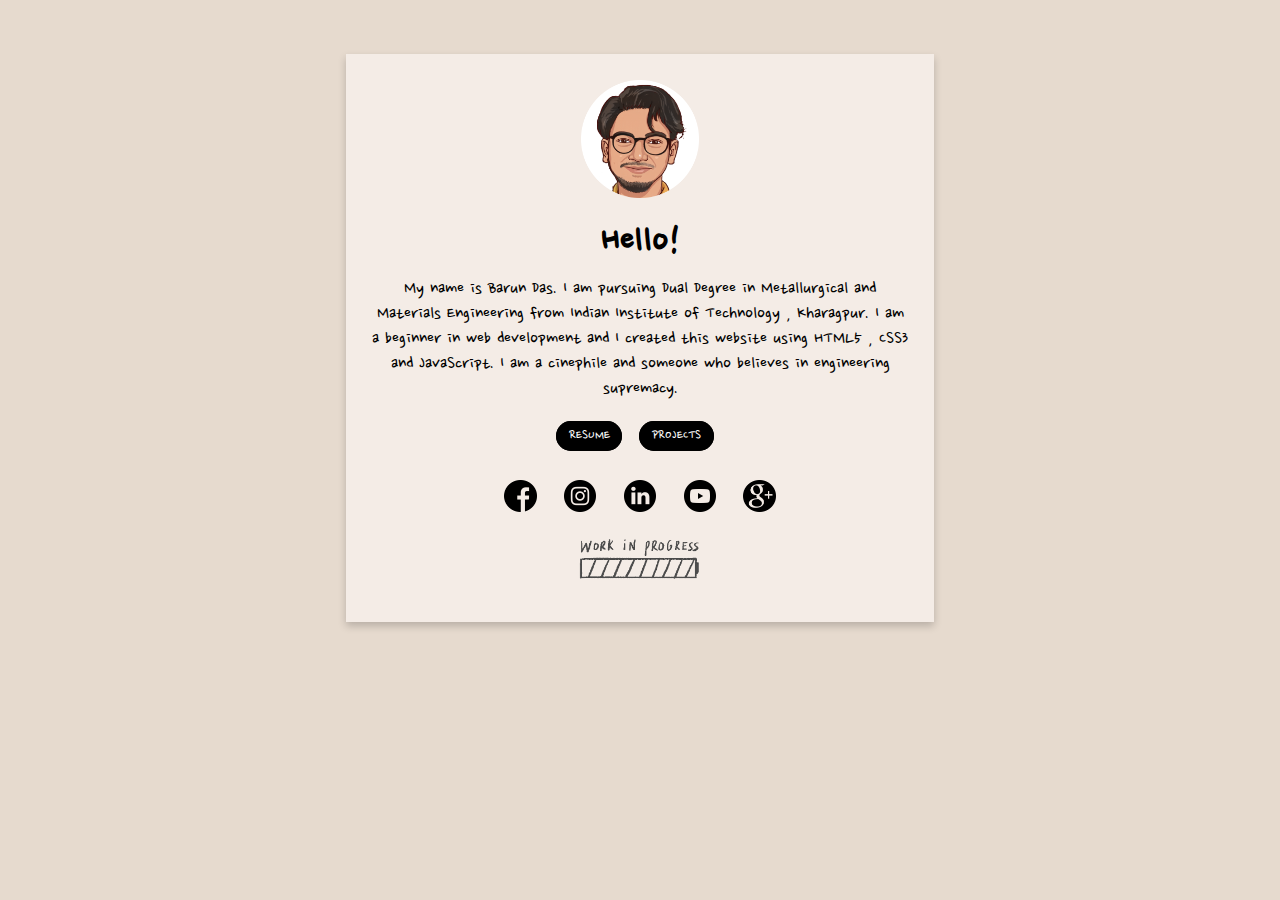
==== index.html @ 95a01f0f "Add files via upload" ====
<!DOCTYPE html>
<html>

<head>
  <meta charset="utf-8">
  <link rel="icon" href="favicon.ico">
  <title>Barun Das</title>
  <link rel="stylesheet" href="styles.css">
  <link href="https://fonts.googleapis.com/css2?family=Architects+Daughter&family=Nanum+Pen+Script&display=swap" rel="stylesheet">
  <link rel="stylesheet" href="https://cdnjs.cloudflare.com/ajax/libs/font-awesome/4.7.0/css/font-awesome.min.css">
</head>

<body>
  <div class="textcontainer">
    <center>
      <img class="barun" src="barun.png">
    </center>
    <center>
      <h1 class="heading">Hello!</h1>
      <p>
        My name is Barun Das. I am pursuing Dual Degree in Metallurgical and Materials Engineering from Indian Institute of Technology , Kharagpur.
        I am a beginner in web development and I created this website using HTML5 , CSS3 and JavaScript. I am a cinephile and someone
        who believes in engineering supremacy.
      </p>
      <a class="button" href="resume.html">RESUME</a>
      <a class="button" href="projects.html">PROJECTS</a>
    </center>
    <center>
      <a href="#"><img class="socialmedia" src="facebook.png"></a>
      <a href="#"><img class="socialmedia" src="instagram.png"></a>
      <a href="#"><img class="socialmedia" src="linkedin.png"></a>
      <a href="#"><img class="socialmedia" src="youtube.png"></a>
      <a href="#"><img class="socialmedia" src="gmail.png"></a>
    </center>
    <center><img class="gif" src="giphy.gif" alt="work in progress"></center>
  </div>
</body>

</html>
---- styles.css ----
body{
  margin : 0;
  background-color : #E6DACE;
  min-height: 800px;
}

p{
  margin-top : 2%;
}

.barun{
  width : 22%;
}

.heading{
  margin : 2%;
}

.gif{
  padding-top : 3%;
  width : 25%;
}

.gif1{
  position: absolute;
  top : 20%;
  right : 43%;
  width : 14%;
}

.textcontainer{
  background-color: #F4ECE6;
  font-family: 'Nanum Pen Script', cursive;
  font-size: 1.6vmax;
  position: absolute;
  box-shadow: 0 4px 8px 0 rgba(0,0,0,0.2);
  transition: 0.3s;
  top : 6%;
  padding : 2%;
  left : 27%;
  right : 27%;
}

.textcontainer:hover{
  box-shadow: 0 8px 16px 0 rgba(0,0,0,0.2);
}

.button{
  font-family: 'Nanum Pen Script', cursive;
  background-color: black;
  color: white ;
  font-size: 1.2vmax;
  margin-right : 2%;
  border: 2px solid black ;
  padding: 1% 2%;
  text-align: center;
  text-decoration: none;
  border-radius: 22px;
}

.button:hover{
  border: 2px solid white;
  background-color: white;
  color: black;
}

.socialmedia{
  width : 6%;
  padding-top : 6%;
  margin-right : 2%;
  margin-left : 2%;
}

.socialmedia:hover{
  opacity : 0.5;
}

@media only screen and (max-device-width: 480px){

  .barun{
    padding-top : 5%;
    width : 38%;
    margin-bottom : 0;
  }

  .gif{
    padding-top : 10%;
    width : 30%;
  }

  .textcontainer{
    font-family: 'Nanum Pen Script', cursive;
    font-size: 1.8vmax;
    position: absolute;
    top : 16%;
    right : 12%;
    left : 12%;
  }

  .gif1{
    position: absolute;
    top : 35%;
    right : 32%;
    width : 36%;
  }



}
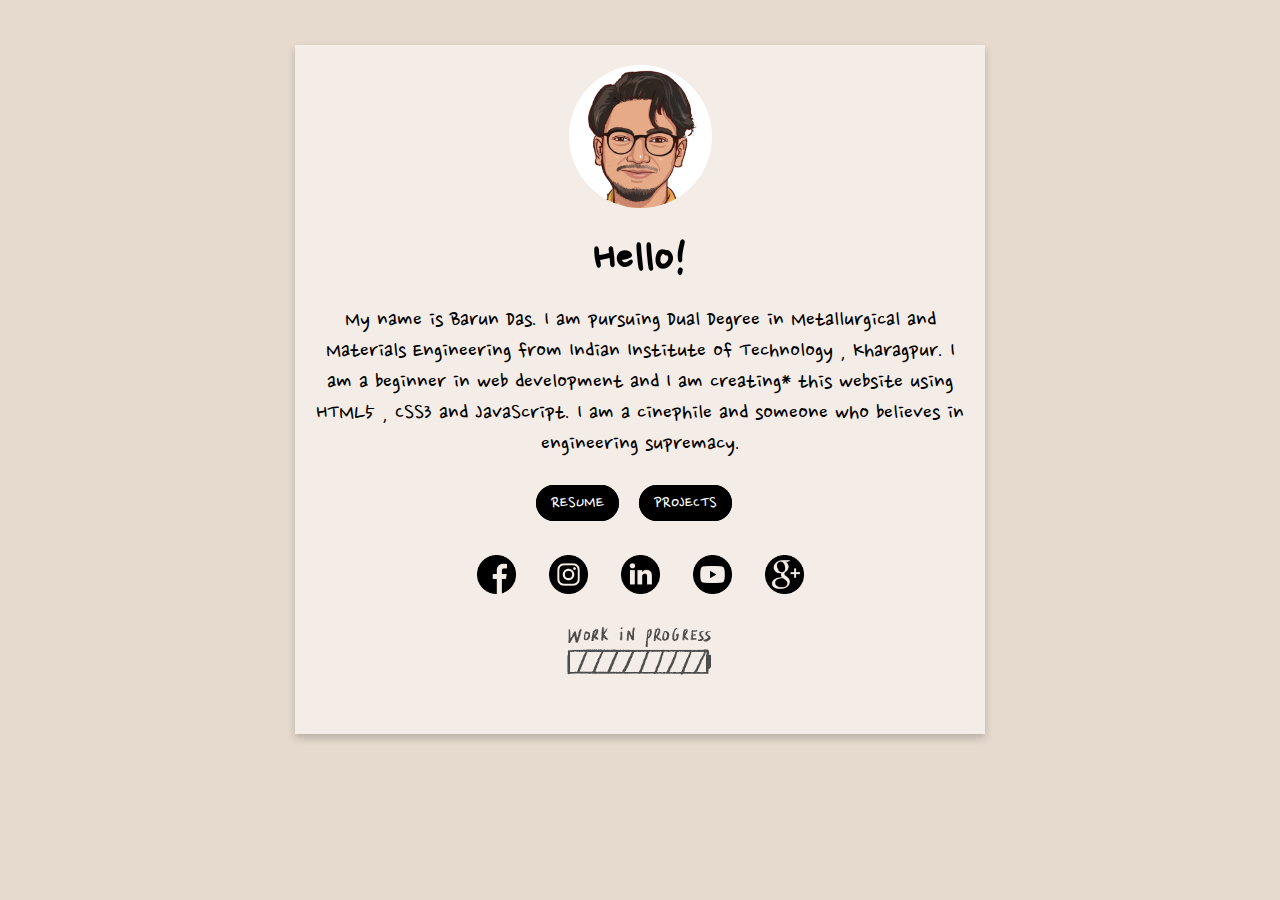
==== commit 9b824014: "Add files via upload" ====
--- a/index.html
+++ b/index.html
@@ -2,38 +2,40 @@
 <html>
 
 <head>
+  <meta name="viewport" content="width=device-width,initial-scale=1,maximum-scale=1">
   <meta charset="utf-8">
-  <link rel="icon" href="favicon.ico">
+  <link rel="icon" href="favicon.png">
   <title>Barun Das</title>
   <link rel="stylesheet" href="styles.css">
   <link href="https://fonts.googleapis.com/css2?family=Architects+Daughter&family=Nanum+Pen+Script&display=swap" rel="stylesheet">
-  <link rel="stylesheet" href="https://cdnjs.cloudflare.com/ajax/libs/font-awesome/4.7.0/css/font-awesome.min.css">
 </head>
 
 <body>
+  <center>
   <div class="textcontainer">
-    <center>
       <img class="barun" src="barun.png">
-    </center>
-    <center>
       <h1 class="heading">Hello!</h1>
       <p>
         My name is Barun Das. I am pursuing Dual Degree in Metallurgical and Materials Engineering from Indian Institute of Technology , Kharagpur.
-        I am a beginner in web development and I created this website using HTML5 , CSS3 and JavaScript. I am a cinephile and someone
+        I am a beginner in web development and I am creating* this website using HTML5 , CSS3 and JavaScript. I am a cinephile and someone
         who believes in engineering supremacy.
       </p>
+      <center>
       <a class="button" href="resume.html">RESUME</a>
       <a class="button" href="projects.html">PROJECTS</a>
-    </center>
-    <center>
+      </center>
+      <center>
       <a href="#"><img class="socialmedia" src="facebook.png"></a>
       <a href="#"><img class="socialmedia" src="instagram.png"></a>
       <a href="#"><img class="socialmedia" src="linkedin.png"></a>
       <a href="#"><img class="socialmedia" src="youtube.png"></a>
       <a href="#"><img class="socialmedia" src="gmail.png"></a>
-    </center>
-    <center><img class="gif" src="giphy.gif" alt="work in progress"></center>
-  </div>
+      </center>
+      <center>
+      <img class="gif" src="giphy.gif" alt="work in progress">
+      <img class="gears" src="gears.gif" alt="work in progress">
+      </center>
+   </div>
 </body>
 
 </html>
--- a/styles.css
+++ b/styles.css
@@ -1,7 +1,6 @@
 body{
   margin : 0;
   background-color : #E6DACE;
-  min-height: 800px;
 }
 
 p{
@@ -17,7 +16,7 @@
 }
 
 .gif{
-  padding-top : 3%;
+  padding: 3%;
   width : 25%;
 }
 
@@ -31,14 +30,19 @@
 .textcontainer{
   background-color: #F4ECE6;
   font-family: 'Nanum Pen Script', cursive;
-  font-size: 1.6vmax;
+  font-size: 25px;
   position: absolute;
   box-shadow: 0 4px 8px 0 rgba(0,0,0,0.2);
   transition: 0.3s;
-  top : 6%;
-  padding : 2%;
-  left : 27%;
-  right : 27%;
+  padding : 20px;
+  width : 650px;
+  height : auto;
+  top:5%;
+  left:0;
+  right:0;
+  margin :auto;
+
+  margin-bottom: 100px;
 }
 
 .textcontainer:hover{
@@ -49,7 +53,7 @@
   font-family: 'Nanum Pen Script', cursive;
   background-color: black;
   color: white ;
-  font-size: 1.2vmax;
+  font-size: 19px;
   margin-right : 2%;
   border: 2px solid black ;
   padding: 1% 2%;
@@ -62,6 +66,10 @@
   border: 2px solid white;
   background-color: white;
   color: black;
+}
+
+.gears{
+  display: none;
 }
 
 .socialmedia{
@@ -79,22 +87,38 @@
 
   .barun{
     padding-top : 5%;
-    width : 38%;
+    width : 35%;
     margin-bottom : 0;
   }
 
+  .button{
+    font-size: 13px;
+  }
+
   .gif{
-    padding-top : 10%;
-    width : 30%;
+    display : none;
+  }
+
+  .gears{
+    display : block;
+    padding-top : 5%;
+    width : 25%;
   }
 
   .textcontainer{
     font-family: 'Nanum Pen Script', cursive;
-    font-size: 1.8vmax;
+    font-size: 18px;
     position: absolute;
     top : 16%;
-    right : 12%;
-    left : 12%;
+    width : 300px;
+    height : auto;
+  }
+
+  .socialmedia{
+    width : 9%;
+    padding-top : 8%;
+    margin-right : 2%;
+    margin-left : 2%;
   }
 
   .gif1{
@@ -104,6 +128,4 @@
     width : 36%;
   }
 
-
-
 }
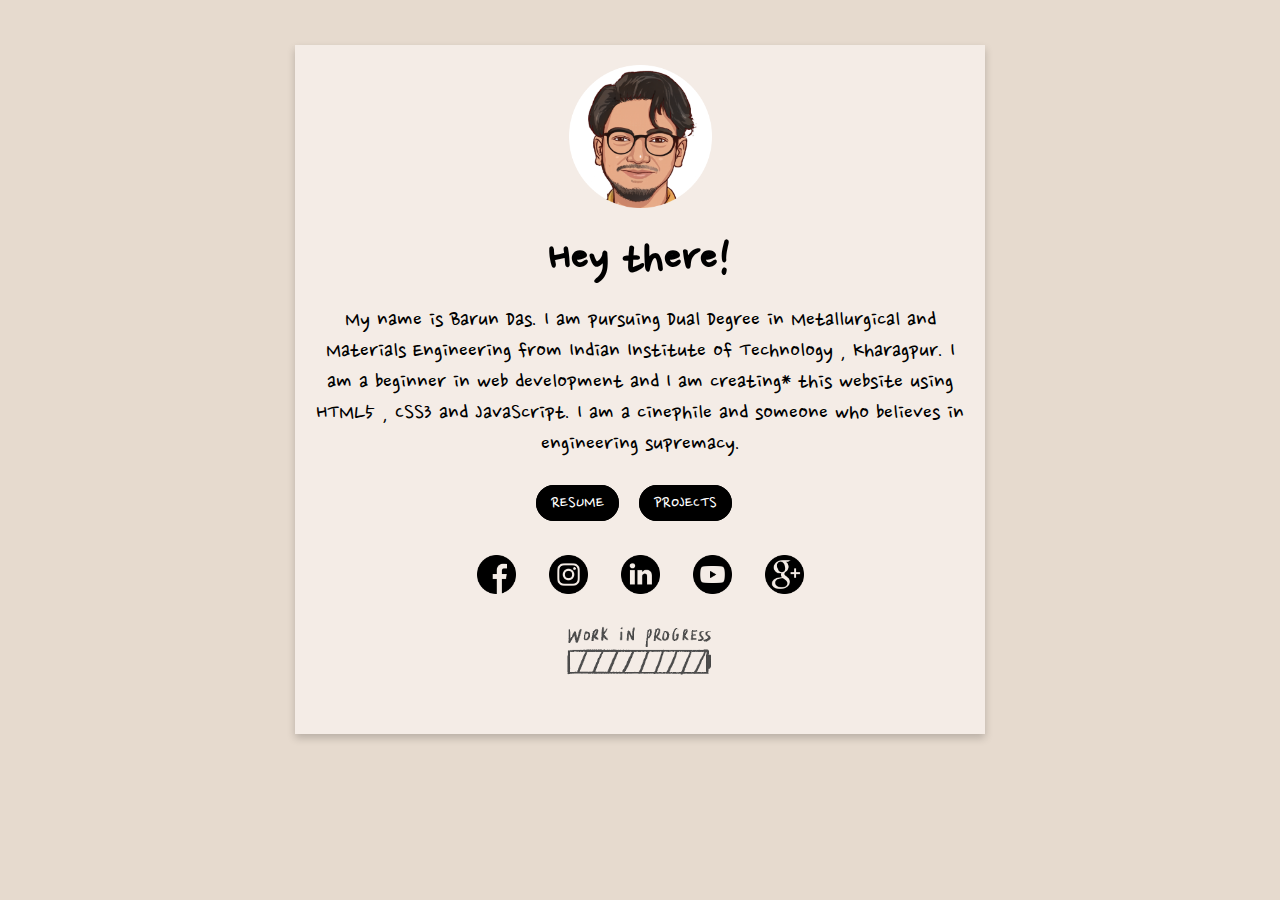
==== commit 2e942a7b: "Update index.html" ====
--- a/index.html
+++ b/index.html
@@ -14,7 +14,7 @@
   <center>
   <div class="textcontainer">
       <img class="barun" src="barun.png">
-      <h1 class="heading">Hello!</h1>
+      <h1 class="heading">Hey there!</h1>
       <p>
         My name is Barun Das. I am pursuing Dual Degree in Metallurgical and Materials Engineering from Indian Institute of Technology , Kharagpur.
         I am a beginner in web development and I am creating* this website using HTML5 , CSS3 and JavaScript. I am a cinephile and someone
--- a/styles.css
+++ b/styles.css
@@ -109,7 +109,7 @@
     font-family: 'Nanum Pen Script', cursive;
     font-size: 18px;
     position: absolute;
-    top : 16%;
+    top : 10%;
     width : 300px;
     height : auto;
   }
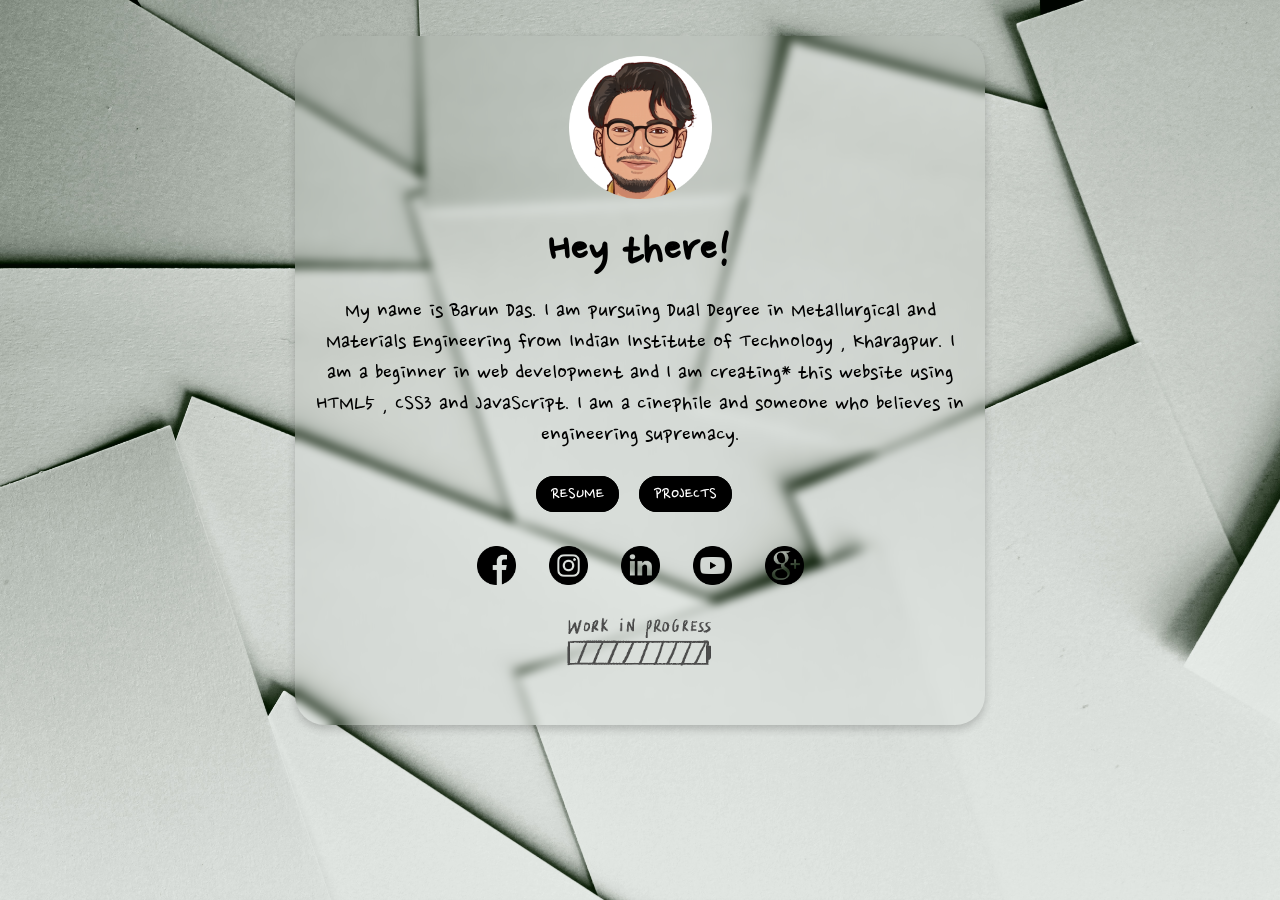
==== commit 2c38f41c: "Add files via upload" ====
--- a/index.html
+++ b/index.html
@@ -11,8 +11,12 @@
 </head>
 
 <body>
-  <center>
+
+  <div class="bg"></div>
+
+
   <div class="textcontainer">
+      <center>
       <img class="barun" src="barun.png">
       <h1 class="heading">Hey there!</h1>
       <p>
--- a/styles.css
+++ b/styles.css
@@ -1,6 +1,10 @@
-body{
+body , html{
   margin : 0;
-  background-color : #E6DACE;
+  height : 100%;
+  background-image: url("b3.jpg");
+  background-position: center center;
+  background-repeat: no-repeat;
+  background-size: cover;
 }
 
 p{
@@ -28,7 +32,10 @@
 }
 
 .textcontainer{
-  background-color: #F4ECE6;
+
+  background: transparentize($white, 0.8);
+  backdrop-filter: blur(5px);
+
   font-family: 'Nanum Pen Script', cursive;
   font-size: 25px;
   position: absolute;
@@ -37,17 +44,17 @@
   padding : 20px;
   width : 650px;
   height : auto;
-  top:5%;
+  top:4%;
   left:0;
   right:0;
   margin :auto;
-
-  margin-bottom: 100px;
+  border-radius : 30px;
 }
 
 .textcontainer:hover{
   box-shadow: 0 8px 16px 0 rgba(0,0,0,0.2);
 }
+
 
 .button{
   font-family: 'Nanum Pen Script', cursive;
@@ -109,7 +116,7 @@
     font-family: 'Nanum Pen Script', cursive;
     font-size: 18px;
     position: absolute;
-    top : 10%;
+    top : 16%;
     width : 300px;
     height : auto;
   }
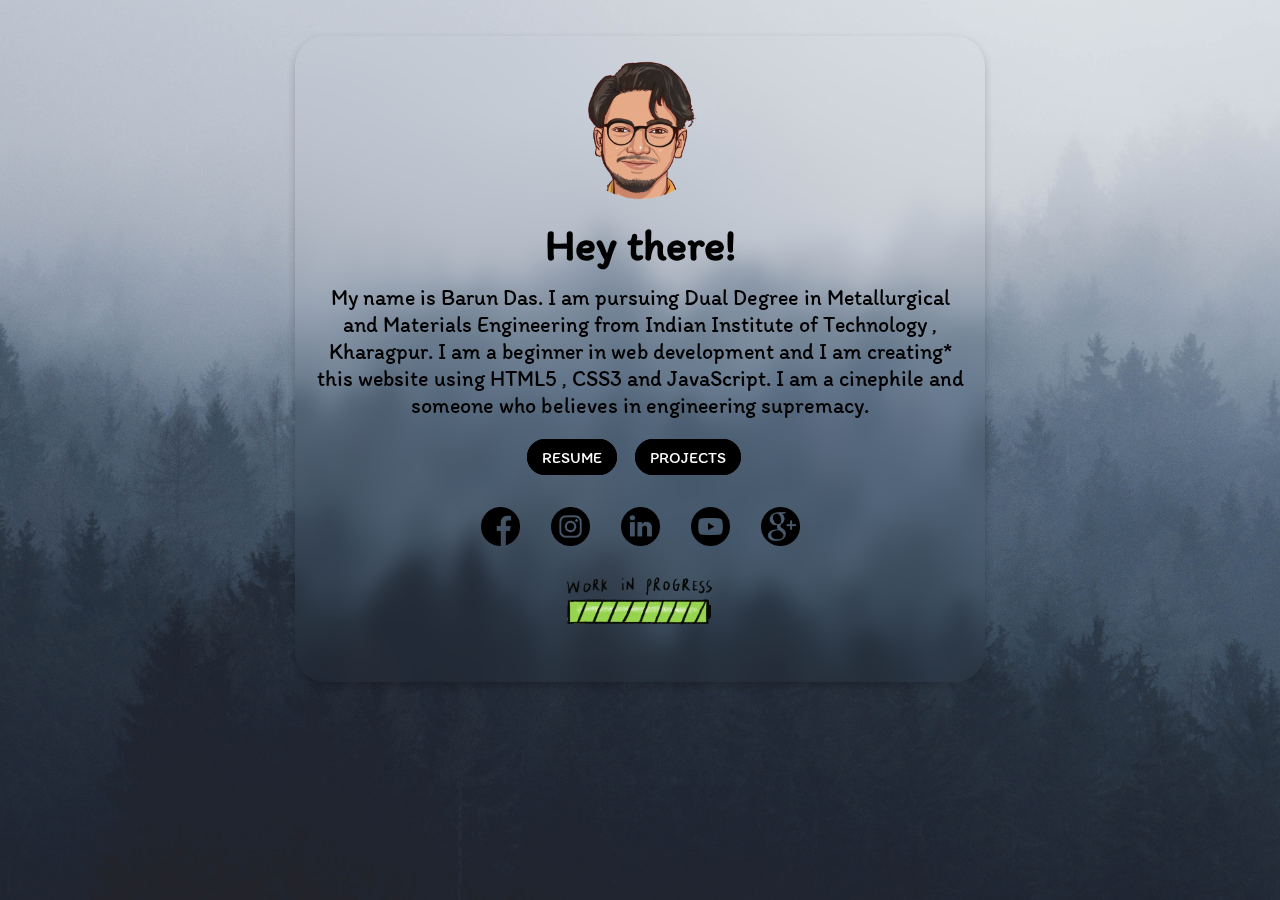
==== commit 9bba4ce4: "Add files via upload" ====
--- a/index.html
+++ b/index.html
@@ -7,7 +7,7 @@
   <link rel="icon" href="favicon.png">
   <title>Barun Das</title>
   <link rel="stylesheet" href="styles.css">
-  <link href="https://fonts.googleapis.com/css2?family=Architects+Daughter&family=Nanum+Pen+Script&display=swap" rel="stylesheet">
+  <link href="https://fonts.googleapis.com/css2?family=Itim&display=swap" rel="stylesheet">
 </head>
 
 <body>
--- a/styles.css
+++ b/styles.css
@@ -1,7 +1,7 @@
 body , html{
   margin : 0;
   height : 100%;
-  background-image: url("b3.jpg");
+  background-image: url("b7.jpg");
   background-position: center center;
   background-repeat: no-repeat;
   background-size: cover;
@@ -34,10 +34,9 @@
 .textcontainer{
 
   background: transparentize($white, 0.8);
-  backdrop-filter: blur(5px);
-
-  font-family: 'Nanum Pen Script', cursive;
-  font-size: 25px;
+  backdrop-filter: blur(10px);
+  font-family: 'Itim', cursive;
+  font-size: 22px;
   position: absolute;
   box-shadow: 0 4px 8px 0 rgba(0,0,0,0.2);
   transition: 0.3s;
@@ -57,10 +56,10 @@
 
 
 .button{
-  font-family: 'Nanum Pen Script', cursive;
+  font-family: 'Itim', cursive;
   background-color: black;
   color: white ;
-  font-size: 19px;
+  font-size: 16px;
   margin-right : 2%;
   border: 2px solid black ;
   padding: 1% 2%;
@@ -113,10 +112,10 @@
   }
 
   .textcontainer{
-    font-family: 'Nanum Pen Script', cursive;
-    font-size: 18px;
+    font-family: 'Itim', cursive;
+    font-size: 15px;
     position: absolute;
-    top : 16%;
+    top : 12%;
     width : 300px;
     height : auto;
   }
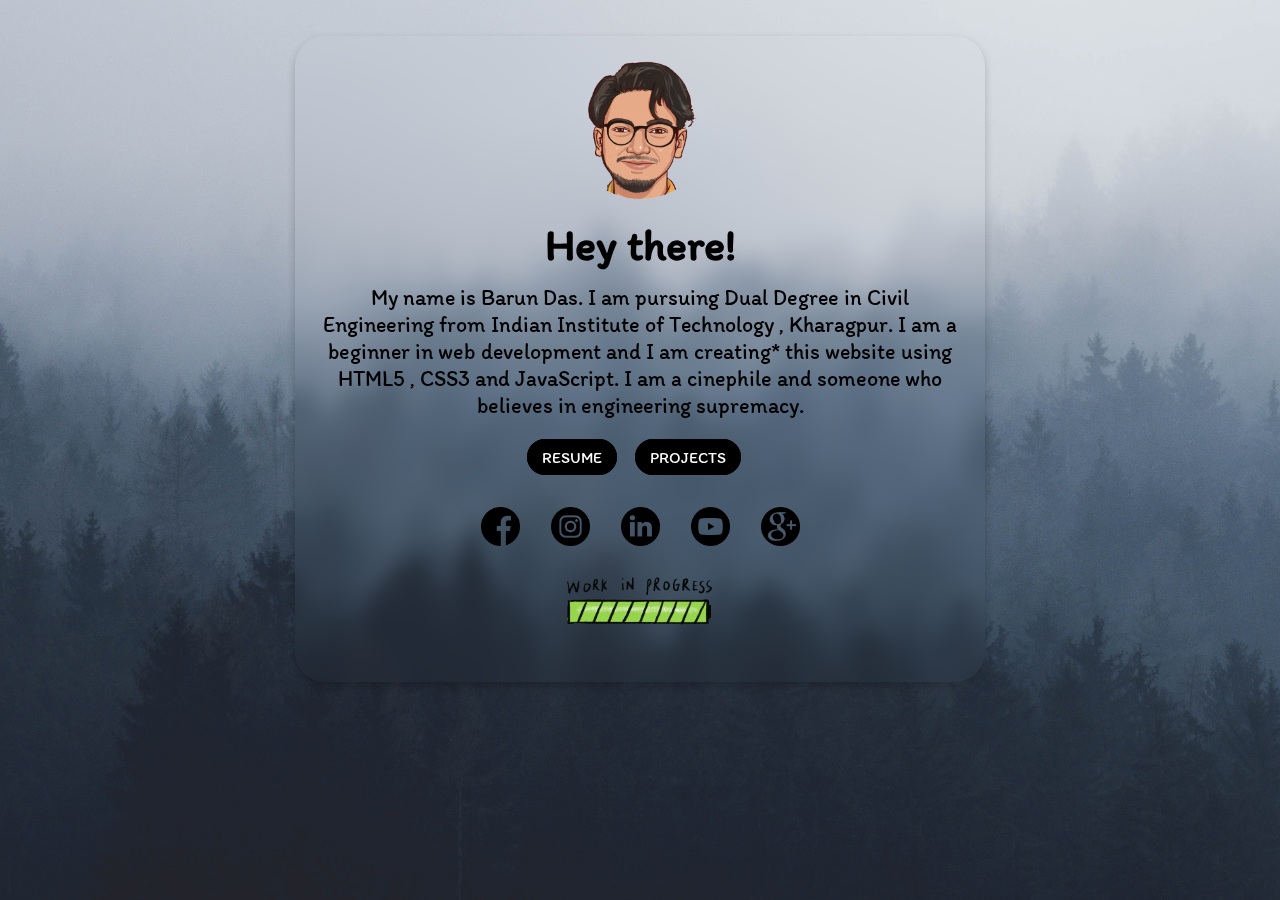
==== commit a8fc4f0d: "Update index.html" ====
--- a/index.html
+++ b/index.html
@@ -4,7 +4,7 @@
 <head>
   <meta name="viewport" content="width=device-width,initial-scale=1,maximum-scale=1">
   <meta charset="utf-8">
-  <link rel="icon" href="favicon.png">
+  <link rel="icon" href="favicon.ico">
   <title>Barun Das</title>
   <link rel="stylesheet" href="styles.css">
   <link href="https://fonts.googleapis.com/css2?family=Itim&display=swap" rel="stylesheet">
@@ -20,7 +20,7 @@
       <img class="barun" src="barun.png">
       <h1 class="heading">Hey there!</h1>
       <p>
-        My name is Barun Das. I am pursuing Dual Degree in Metallurgical and Materials Engineering from Indian Institute of Technology , Kharagpur.
+        My name is Barun Das. I am pursuing Dual Degree in Civil Engineering from Indian Institute of Technology , Kharagpur.
         I am a beginner in web development and I am creating* this website using HTML5 , CSS3 and JavaScript. I am a cinephile and someone
         who believes in engineering supremacy.
       </p>
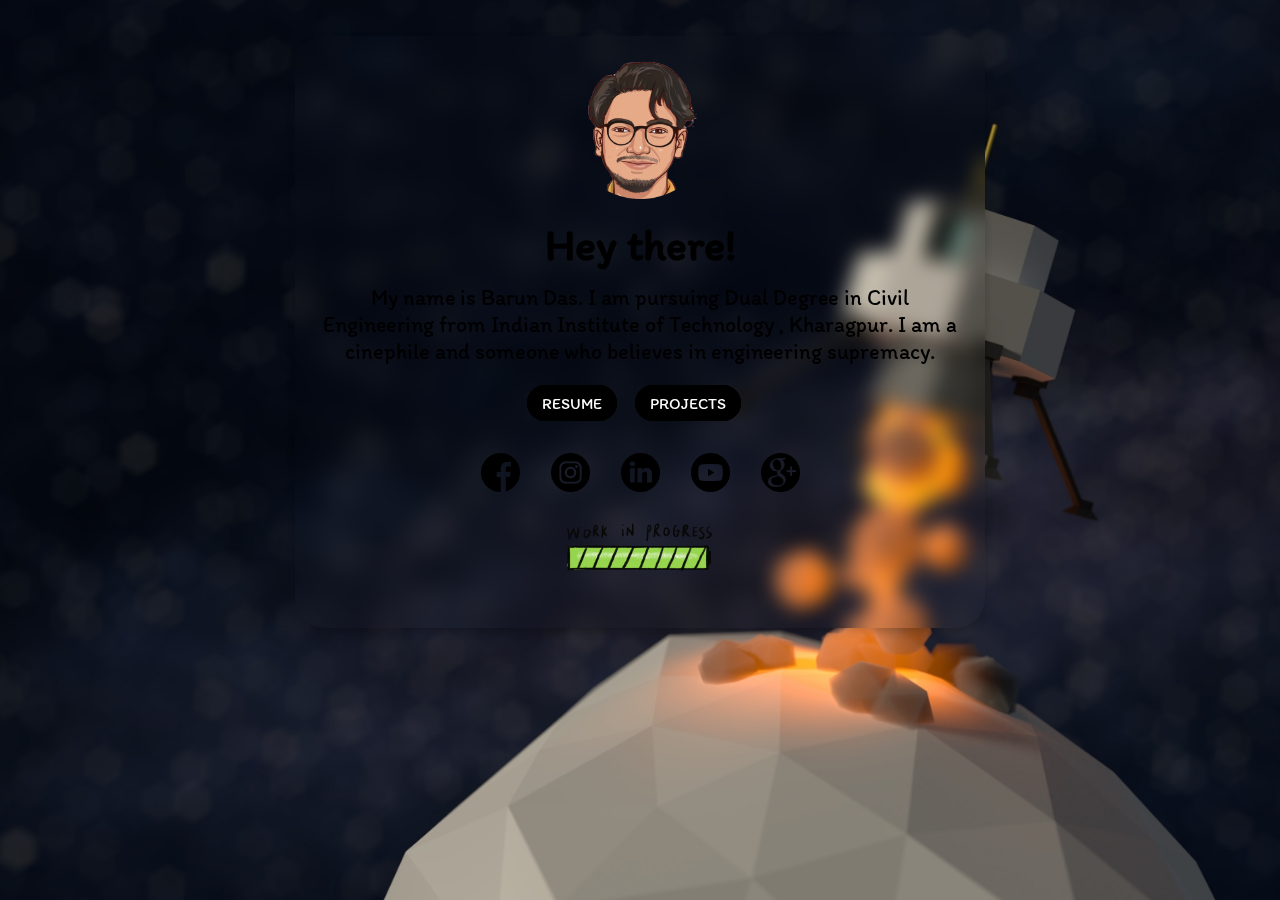
==== commit e2731b87: "Update index.html" ====
--- a/index.html
+++ b/index.html
@@ -20,8 +20,7 @@
       <img class="barun" src="barun.png">
       <h1 class="heading">Hey there!</h1>
       <p>
-        My name is Barun Das. I am pursuing Dual Degree in Civil Engineering from Indian Institute of Technology , Kharagpur.
-        I am a beginner in web development and I am creating* this website using HTML5 , CSS3 and JavaScript. I am a cinephile and someone
+        My name is Barun Das. I am pursuing Dual Degree in Civil Engineering from Indian Institute of Technology , Kharagpur. I am a cinephile and someone
         who believes in engineering supremacy.
       </p>
       <center>
--- a/styles.css
+++ b/styles.css
@@ -1,7 +1,7 @@
 body , html{
   margin : 0;
   height : 100%;
-  background-image: url("b7.jpg");
+  background-image: url("lowpoly.jpg");
   background-position: center center;
   background-repeat: no-repeat;
   background-size: cover;
